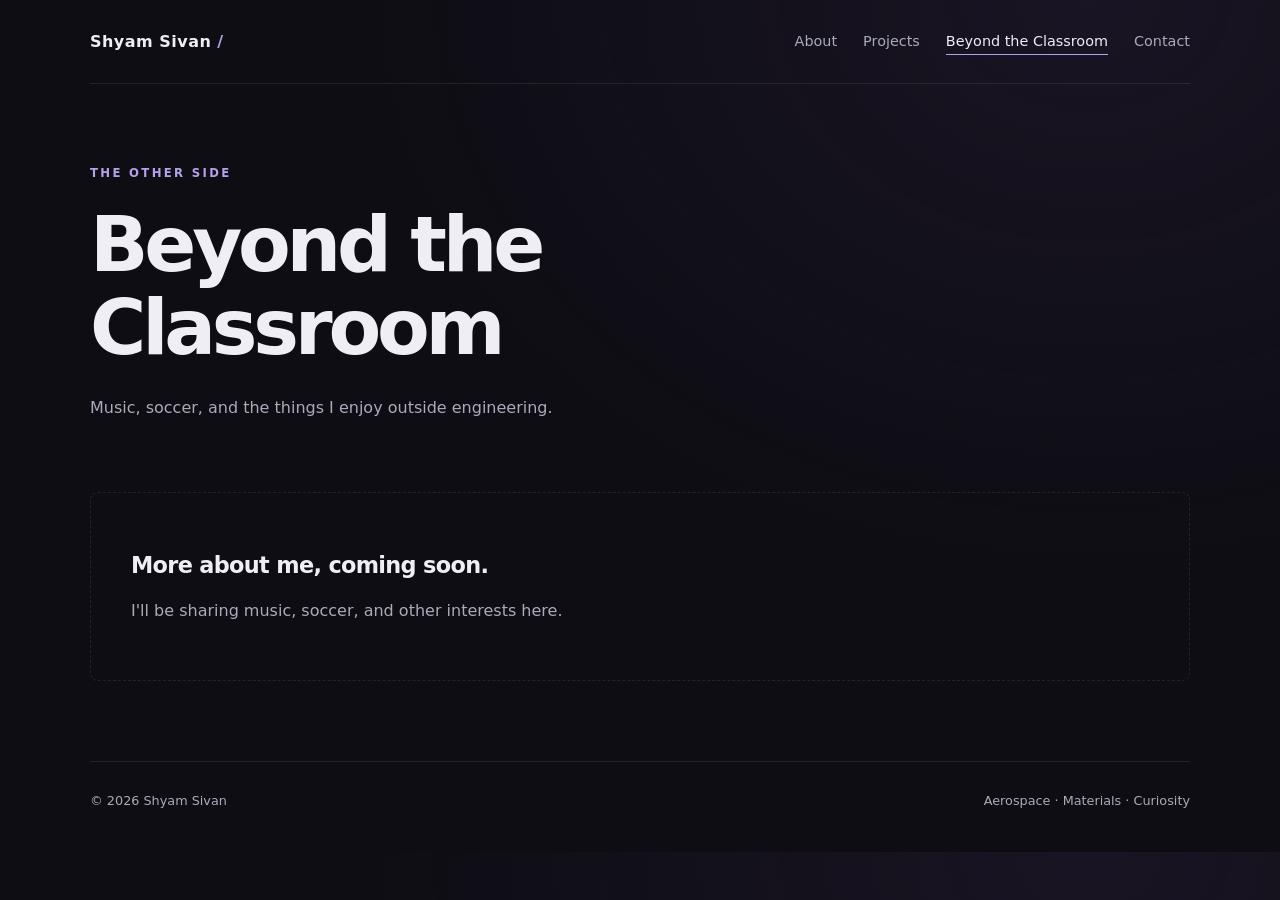
==== beyond.html @ 42ca396d "Add files via upload" ====
<!doctype html>
<html lang="en"><head><meta charset="utf-8"><meta name="viewport" content="width=device-width,initial-scale=1"><title>Beyond the Classroom | Shyam Sivan</title><link rel="stylesheet" href="styles.css"><script src="content.js" defer></script><script src="site.js" defer></script></head><body data-page="beyond"><a class="skip" href="#main">Skip to content</a><header id="header"></header><main id="main"></main><footer id="footer"></footer><noscript>Please enable JavaScript to view this portfolio.</noscript></body></html>
---- styles.css ----
:root{color-scheme:dark;--bg:#0d0d13;--surface:#15151f;--text:#eeeef4;--muted:#aaaabb;--accent:#b5a0ec;--line:#ffffff17;--max:1100px}*{box-sizing:border-box}html{scroll-behavior:smooth}body{margin:0;background:radial-gradient(ellipse at 85% 0%,#31234455,transparent 48%),var(--bg);color:var(--text);font-family:Inter,system-ui,-apple-system,BlinkMacSystemFont,"Segoe UI",sans-serif;line-height:1.7}a{color:inherit;text-decoration:none}a:hover{color:var(--accent)}a:focus-visible,button:focus-visible,input:focus-visible,textarea:focus-visible{outline:2px solid var(--accent);outline-offset:5px}header,main,footer{width:min(var(--max),calc(100% - 48px));margin:auto}header{display:flex;justify-content:space-between;align-items:center;gap:24px;padding:28px 0;border-bottom:1px solid var(--line)}.brand{font-weight:650;letter-spacing:.03em}.brand span{color:var(--accent)}nav{display:flex;flex-wrap:wrap;gap:26px;font-size:.9rem}nav a{color:var(--muted)}nav a[aria-current]{color:var(--text);box-shadow:0 1px var(--accent)}.hero{min-height:530px;display:grid;grid-template-columns:1.4fr 1fr;gap:70px;align-items:center;padding:80px 0}.eyebrow{font-size:.73rem;letter-spacing:.2em;color:var(--accent);font-weight:650}h1{font-size:clamp(3rem,7vw,5.8rem);line-height:1.08;letter-spacing:-.055em;margin:20px 0 24px;font-weight:600}h2{font-size:clamp(1.8rem,3vw,2.5rem);line-height:1.2;letter-spacing:-.03em;font-weight:550}h3{font-size:1.35rem;font-weight:550}.subtitle{font-size:1.12rem;color:var(--accent)}.institution{font-size:.9rem;color:var(--muted)}p{max-width:680px;color:var(--muted)}.portrait{aspect-ratio:4/5;border:1px solid var(--line);border-radius:8px;background:linear-gradient(145deg,#282036,#13131c);overflow:hidden;display:grid;place-items:center}.portrait img{width:100%;height:100%;object-fit:cover}.portrait-placeholder{text-align:center;color:var(--muted);font-size:.85rem}.portrait-placeholder strong{display:block;font-size:4rem;color:#b5a0ec80;letter-spacing:-.07em;font-weight:400}.section{padding:55px 0;border-top:1px solid var(--line)}.section-heading{display:grid;grid-template-columns:1fr 2fr;gap:48px}.section-heading h2{margin-top:0}.pathway{display:grid;grid-template-columns:55px 1fr auto;gap:25px;padding:35px 0;border-top:1px solid var(--line);align-items:center}.pathway .number{font-size:.8rem;color:var(--accent)}.pathway h3{margin:0}.pathway p{margin:8px 0 0;font-size:.94rem;max-width:550px}.text-link{color:var(--accent);font-size:.9rem;white-space:nowrap}.page-intro{padding:80px 0 55px}.page-intro h1{font-size:clamp(2.8rem,6vw,4.8rem);max-width:850px}.empty{padding:40px;border:1px dashed var(--line);border-radius:8px;margin:0 0 80px}.empty h2{font-size:1.4rem}.media-grid{display:grid;grid-template-columns:repeat(auto-fit,minmax(min(100%,280px),1fr));gap:20px;margin-top:32px}figure{margin:0}figure img,figure video{width:100%;max-height:600px;object-fit:contain;border-radius:6px;background:var(--surface)}figcaption{font-size:.8rem;color:var(--muted);margin-top:10px}.links{display:flex;flex-wrap:wrap;gap:20px;margin-top:25px}.contact-grid{display:grid;grid-template-columns:1fr 1.4fr;gap:75px;padding-bottom:80px}form{display:grid;gap:18px}label{font-size:.9rem}input,textarea{display:block;width:100%;font:inherit;padding:12px 15px;margin-top:8px;background:var(--surface);color:var(--text);border:1px solid #ffffff28;border-radius:4px}textarea{resize:vertical}button{font:inherit;background:var(--accent);color:#171020;border:0;border-radius:4px;padding:12px 24px;cursor:pointer;justify-self:start}button:disabled{opacity:.45;cursor:not-allowed}.note{font-size:.85rem}.trap{display:none}footer{border-top:1px solid var(--line);padding:28px 0 40px;color:var(--muted);font-size:.8rem;display:flex;justify-content:space-between;gap:20px}.skip{position:absolute;top:-100px;left:20px;background:var(--surface);padding:10px;z-index:2}.skip:focus{top:10px}@media(max-width:760px){header{align-items:flex-start;flex-direction:column;gap:16px}nav{gap:13px 22px;font-size:.8rem}.hero{grid-template-columns:1fr;gap:35px;padding:55px 0}.portrait{width:min(100%,330px)}.section-heading,.contact-grid{grid-template-columns:1fr;gap:20px}.pathway{grid-template-columns:35px 1fr;gap:15px}.pathway .text-link{grid-column:2}.page-intro{padding-top:55px}footer{flex-direction:column;gap:4px}}@media(prefers-reduced-motion:reduce){html{scroll-behavior:auto}}
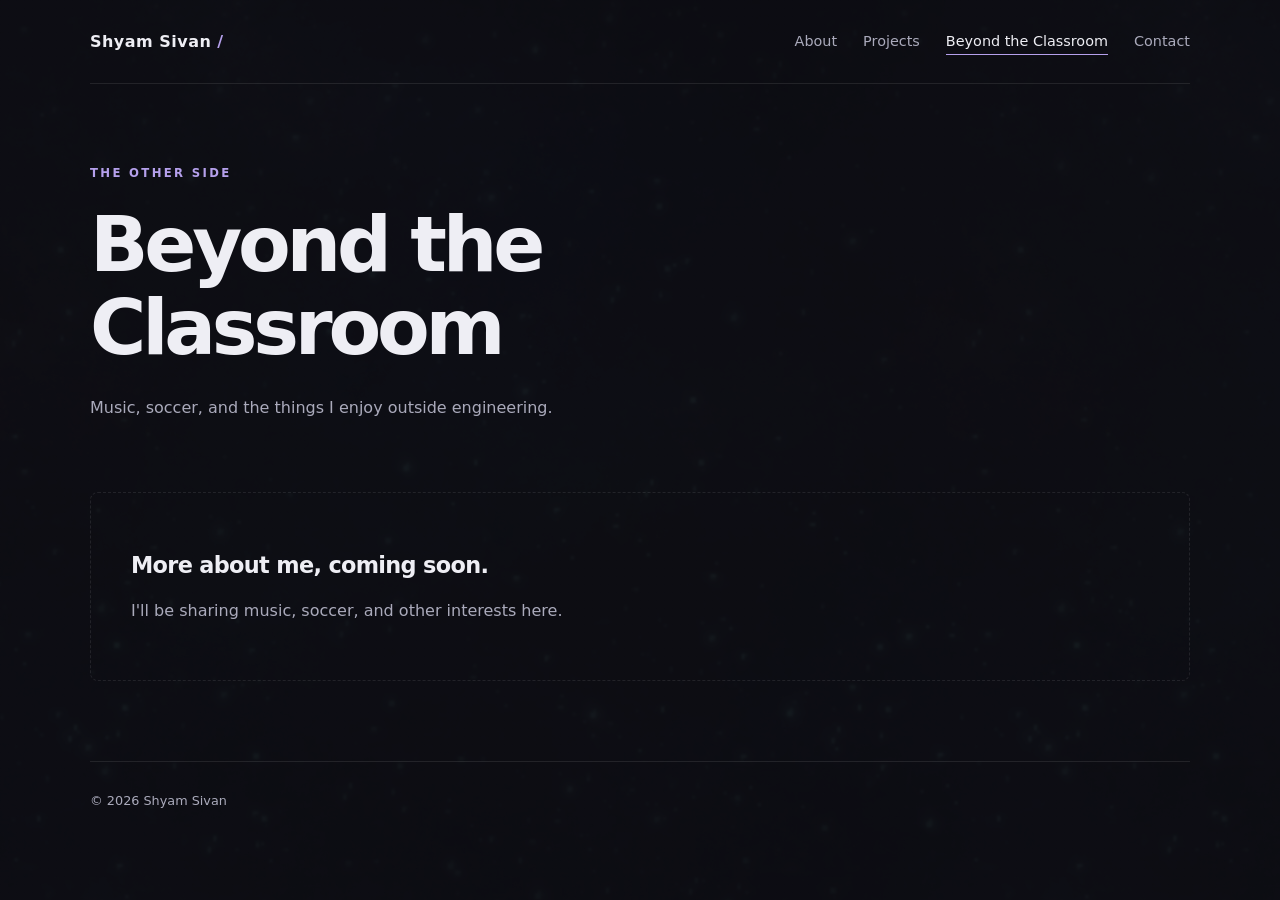
==== commit 44946739: "Update beyond.html" ====
--- a/beyond.html
+++ b/beyond.html
@@ -1,2 +1,5 @@
 <!doctype html>
+<link rel="preconnect" href="https://fonts.googleapis.com">
+<link rel="preconnect" href="https://fonts.gstatic.com" crossorigin>
+<link href="https://fonts.googleapis.com/css2?family=Sora:wght@600;700&family=Space+Grotesk:wght@400;500;600&display=swap" rel="stylesheet">
 <html lang="en"><head><meta charset="utf-8"><meta name="viewport" content="width=device-width,initial-scale=1"><title>Beyond the Classroom | Shyam Sivan</title><link rel="stylesheet" href="styles.css"><script src="content.js" defer></script><script src="site.js" defer></script></head><body data-page="beyond"><a class="skip" href="#main">Skip to content</a><header id="header"></header><main id="main"></main><footer id="footer"></footer><noscript>Please enable JavaScript to view this portfolio.</noscript></body></html>
--- a/styles.css
+++ b/styles.css
@@ -1 +1,150 @@
 :root{color-scheme:dark;--bg:#0d0d13;--surface:#15151f;--text:#eeeef4;--muted:#aaaabb;--accent:#b5a0ec;--line:#ffffff17;--max:1100px}*{box-sizing:border-box}html{scroll-behavior:smooth}body{margin:0;background:radial-gradient(ellipse at 85% 0%,#31234455,transparent 48%),var(--bg);color:var(--text);font-family:Inter,system-ui,-apple-system,BlinkMacSystemFont,"Segoe UI",sans-serif;line-height:1.7}a{color:inherit;text-decoration:none}a:hover{color:var(--accent)}a:focus-visible,button:focus-visible,input:focus-visible,textarea:focus-visible{outline:2px solid var(--accent);outline-offset:5px}header,main,footer{width:min(var(--max),calc(100% - 48px));margin:auto}header{display:flex;justify-content:space-between;align-items:center;gap:24px;padding:28px 0;border-bottom:1px solid var(--line)}.brand{font-weight:650;letter-spacing:.03em}.brand span{color:var(--accent)}nav{display:flex;flex-wrap:wrap;gap:26px;font-size:.9rem}nav a{color:var(--muted)}nav a[aria-current]{color:var(--text);box-shadow:0 1px var(--accent)}.hero{min-height:530px;display:grid;grid-template-columns:1.4fr 1fr;gap:70px;align-items:center;padding:80px 0}.eyebrow{font-size:.73rem;letter-spacing:.2em;color:var(--accent);font-weight:650}h1{font-size:clamp(3rem,7vw,5.8rem);line-height:1.08;letter-spacing:-.055em;margin:20px 0 24px;font-weight:600}h2{font-size:clamp(1.8rem,3vw,2.5rem);line-height:1.2;letter-spacing:-.03em;font-weight:550}h3{font-size:1.35rem;font-weight:550}.subtitle{font-size:1.12rem;color:var(--accent)}.institution{font-size:.9rem;color:var(--muted)}p{max-width:680px;color:var(--muted)}.portrait{aspect-ratio:4/5;border:1px solid var(--line);border-radius:8px;background:linear-gradient(145deg,#282036,#13131c);overflow:hidden;display:grid;place-items:center}.portrait img{width:100%;height:100%;object-fit:cover}.portrait-placeholder{text-align:center;color:var(--muted);font-size:.85rem}.portrait-placeholder strong{display:block;font-size:4rem;color:#b5a0ec80;letter-spacing:-.07em;font-weight:400}.section{padding:55px 0;border-top:1px solid var(--line)}.section-heading{display:grid;grid-template-columns:1fr 2fr;gap:48px}.section-heading h2{margin-top:0}.pathway{display:grid;grid-template-columns:55px 1fr auto;gap:25px;padding:35px 0;border-top:1px solid var(--line);align-items:center}.pathway .number{font-size:.8rem;color:var(--accent)}.pathway h3{margin:0}.pathway p{margin:8px 0 0;font-size:.94rem;max-width:550px}.text-link{color:var(--accent);font-size:.9rem;white-space:nowrap}.page-intro{padding:80px 0 55px}.page-intro h1{font-size:clamp(2.8rem,6vw,4.8rem);max-width:850px}.empty{padding:40px;border:1px dashed var(--line);border-radius:8px;margin:0 0 80px}.empty h2{font-size:1.4rem}.media-grid{display:grid;grid-template-columns:repeat(auto-fit,minmax(min(100%,280px),1fr));gap:20px;margin-top:32px}figure{margin:0}figure img,figure video{width:100%;max-height:600px;object-fit:contain;border-radius:6px;background:var(--surface)}figcaption{font-size:.8rem;color:var(--muted);margin-top:10px}.links{display:flex;flex-wrap:wrap;gap:20px;margin-top:25px}.contact-grid{display:grid;grid-template-columns:1fr 1.4fr;gap:75px;padding-bottom:80px}form{display:grid;gap:18px}label{font-size:.9rem}input,textarea{display:block;width:100%;font:inherit;padding:12px 15px;margin-top:8px;background:var(--surface);color:var(--text);border:1px solid #ffffff28;border-radius:4px}textarea{resize:vertical}button{font:inherit;background:var(--accent);color:#171020;border:0;border-radius:4px;padding:12px 24px;cursor:pointer;justify-self:start}button:disabled{opacity:.45;cursor:not-allowed}.note{font-size:.85rem}.trap{display:none}footer{border-top:1px solid var(--line);padding:28px 0 40px;color:var(--muted);font-size:.8rem;display:flex;justify-content:space-between;gap:20px}.skip{position:absolute;top:-100px;left:20px;background:var(--surface);padding:10px;z-index:2}.skip:focus{top:10px}@media(max-width:760px){header{align-items:flex-start;flex-direction:column;gap:16px}nav{gap:13px 22px;font-size:.8rem}.hero{grid-template-columns:1fr;gap:35px;padding:55px 0}.portrait{width:min(100%,330px)}.section-heading,.contact-grid{grid-template-columns:1fr;gap:20px}.pathway{grid-template-columns:35px 1fr;gap:15px}.pathway .text-link{grid-column:2}.page-intro{padding-top:55px}footer{flex-direction:column;gap:4px}}@media(prefers-reduced-motion:reduce){html{scroll-behavior:auto}}
+/* Finished rocket beside the project description */
+.rocket-project .section-heading {
+  grid-template-columns: minmax(0, 1fr) minmax(0, 2fr);
+  align-items: start;
+}
+
+.rocket-project .project-heading,
+.rocket-project .section-heading > div {
+  min-width: 0;
+}
+
+.rocket-project .project-heading h2 {
+  margin: 0 0 24px;
+}
+
+.rocket-project figure {
+  margin: 0;
+}
+
+.rocket-project figure img,
+.rocket-project figure video {
+  display: block;
+  width: 100%;
+  height: auto;
+  max-height: none;
+  object-fit: contain;
+  border-radius: 6px;
+}
+
+.rocket-project .project-heading figure {
+  max-width: 320px;
+}
+
+.rocket-project .section-heading > div > p:first-child {
+  margin-top: 0;
+}
+
+/* Nose cone | stacked components | simulation and graphs */
+.rocket-gallery {
+  display: grid;
+  grid-template-columns:
+    minmax(0, 0.7fr)
+    minmax(0, 1fr)
+    minmax(0, 1.7fr);
+  gap: 28px;
+  align-items: start;
+  margin-top: 48px;
+}
+
+.rocket-gallery > div {
+  min-width: 0;
+}
+
+.rocket-nose,
+.rocket-parts,
+.rocket-analysis {
+  display: flex;
+  flex-direction: column;
+  gap: 28px;
+}
+
+.rocket-project figcaption {
+  margin-top: 10px;
+  line-height: 1.5;
+}
+
+/* Keep everything readable on smaller screens */
+@media (max-width: 760px) {
+  .rocket-project .section-heading {
+    grid-template-columns: 1fr;
+    gap: 28px;
+  }
+
+  .rocket-gallery {
+    grid-template-columns: minmax(0, 0.7fr) minmax(0, 1fr);
+    gap: 20px;
+  }
+
+  .rocket-analysis {
+    grid-column: 1 / -1;
+  }
+}
+
+@media (max-width: 440px) {
+  .rocket-gallery {
+    grid-template-columns: 1fr;
+  }
+
+  .rocket-nose figure {
+    max-width: 220px;
+    margin-inline: auto;
+  }
+}
+/* Bank Left: text on the left, title and final flight on the right. */
+.glider-project .section-heading {
+  grid-template-columns: minmax(0, 1.6fr) minmax(0, 1fr);
+  align-items: start;
+}
+.glider-project .section-heading > div { min-width: 0; }
+.glider-project .project-heading { grid-column: 2; grid-row: 1; }
+.glider-project .section-heading > div:not(.project-heading) {
+  grid-column: 1; grid-row: 1;
+}
+.glider-project .project-heading h2 { margin: 0 0 24px; }
+.glider-project .section-heading > div > p:first-child { margin-top: 0; }
+.glider-gallery {
+  display: grid;
+  grid-template-columns: minmax(0, 1fr) minmax(0, 1fr);
+  gap: 40px;
+  align-items: start;
+  margin-top: 44px;
+}
+.glider-initial, .glider-final {
+  display: flex;
+  flex-direction: column;
+  gap: 28px;
+  min-width: 0;
+}
+.glider-project figure { margin: 0; }
+.glider-project figure img, .glider-project figure video {
+  display: block;
+  width: 100%;
+  height: auto;
+  max-height: none;
+  object-fit: contain;
+  border-radius: 6px;
+}
+.glider-gallery figure img { max-height: 480px; }
+.glider-project figcaption { margin-top: 10px; line-height: 1.5; }
+@media (max-width: 760px) {
+  .glider-project .section-heading { grid-template-columns: 1fr; gap: 28px; }
+  .glider-project .project-heading { grid-column: 1; grid-row: 1; }
+  .glider-project .section-heading > div:not(.project-heading) {
+    grid-column: 1; grid-row: 2;
+  }
+  .glider-gallery { grid-template-columns: 1fr; gap: 32px; }
+}
+/* Repeating space texture, dimmed for readability */
+body {
+  background-color: #0d0d13;
+  background-image:
+    linear-gradient(
+      rgba(13, 13, 19, 0.92),
+      rgba(13, 13, 19, 0.92)
+    ),
+    url("space-background.jpg");
+  background-size: auto, 960px 960px;
+  background-repeat: repeat;
+}
